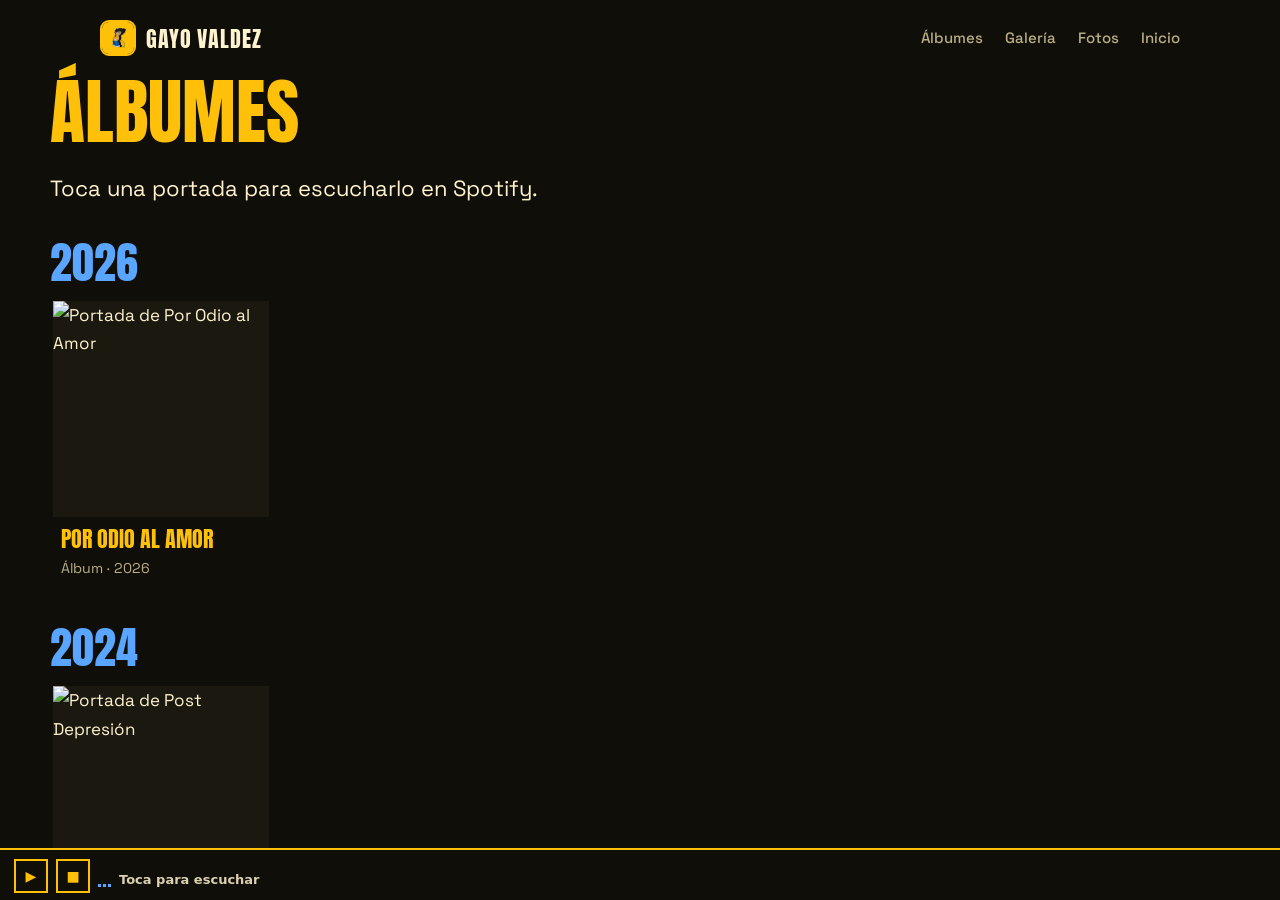
==== albumes/index.html @ f56d43c5 "Add files via upload" ====
<!doctype html>
<html lang="es">
<head>
<meta charset="utf-8">
<script src="../assets/player.js"></script>
<meta name="viewport" content="width=device-width,initial-scale=1,viewport-fit=cover">
<link rel="preconnect" href="https://fonts.googleapis.com"><link rel="preconnect" href="https://fonts.gstatic.com" crossorigin>
<link rel="stylesheet" href="https://fonts.googleapis.com/css2?family=Anton&family=Space+Grotesk:wght@400;500;700&display=swap">
<title>Álbumes · Gayo Valdez</title>
<link rel="icon" href="../assets/favicon.png">
<link rel="stylesheet" href="../styles.css">
</head>
<body>
<nav class="wrap" aria-label="Principal"><a class="brand" href="../"><img src="../assets/logo-gayo.jpg" alt="" width="36" height="36"> GAYO VALDEZ</a><div class="links"><a href="../albumes/">Álbumes</a><a href="../galeria/">Galería</a><a href="../fotos/">Fotos</a><a href="../">Inicio</a></div></nav>
<main class="wrap gx">
  <h1>Álbumes</h1>
  <p class="lead">Toca una portada para escucharlo en Spotify.</p>
  <h2 class="yr">2026</h2>
  <div class="agrid">
    <a class="al" href="https://open.spotify.com/album/2j05pbje3DPbrlC5xvu1Iv" target="_blank" rel="noopener"><img src="https://i.scdn.co/image/ab67616d0000b2738fabdd8882035cd9f23a45c3" alt="Portada de Por Odio al Amor" loading="lazy" width="640" height="640"><b>Por Odio al Amor</b><small>Álbum · 2026</small></a>
  </div>
  <h2 class="yr">2024</h2>
  <div class="agrid">
    <a class="al" href="https://open.spotify.com/album/3ttv0h0BzTk8eg3yQ8WuXn" target="_blank" rel="noopener"><img src="https://i.scdn.co/image/ab67616d0000b2733374432cae613861a59d983e" alt="Portada de Post Depresión" loading="lazy" width="640" height="640"><b>Post Depresión</b><small>Álbum · 2024</small></a>
  </div>
  <h2 class="yr">2022</h2>
  <div class="agrid">
    <a class="al" href="https://open.spotify.com/album/1tEM8ssiPazmN7bCroUL00" target="_blank" rel="noopener"><img src="https://i.scdn.co/image/ab67616d0000b27314c2a6426a9f22141e4c3a4b" alt="Portada de Canciones para Curar el Alma" loading="lazy" width="640" height="640"><b>Canciones para Curar el Alma</b><small>Álbum · 2022</small></a>
    <a class="al" href="https://open.spotify.com/album/4vE4DvXmBT3N9I0lSv5snI" target="_blank" rel="noopener"><img src="https://i.scdn.co/image/ab67616d0000b27392d47d95a250f74a629e56e5" alt="Portada de Claridad" loading="lazy" width="640" height="640"><b>Claridad</b><small>Álbum · 2022</small></a>
  </div>
  <h2 class="yr">2021</h2>
  <div class="agrid">
    <a class="al" href="https://open.spotify.com/album/2OVEJnKxtWHKkXrzLxo2jX" target="_blank" rel="noopener"><img src="https://i.scdn.co/image/ab67616d0000b2736f83140cec7ef01010cd737e" alt="Portada de Oscuridad" loading="lazy" width="640" height="640"><b>Oscuridad</b><small>Álbum · 2021</small></a>
  </div>
  <h2 class="yr">2020</h2>
  <div class="agrid">
    <a class="al" href="https://open.spotify.com/album/67qxuH9kNPboW3ZzWmt1PD" target="_blank" rel="noopener"><img src="https://i.scdn.co/image/ab67616d0000b273e95de80a9eaf869e36d61b01" alt="Portada de Amar y Ya" loading="lazy" width="640" height="640"><b>Amar y Ya</b><small>Álbum · 2020</small></a>
  </div>
  <p class="muted">Todo mi catálogo, incluidos los sencillos, está en <a href="https://open.spotify.com/artist/0uCVN0ZSViQ4xVwJsDqfVo" target="_blank" rel="noopener">Spotify</a>.</p>
</main>
<footer class="wrap"><span>© 2026 Gayo Valdez · Puebla, México</span><nav aria-label="Legal"><a href="../privacidad/">Privacidad</a><a href="../terminos/">Condiciones</a></nav></footer>
</body></html>
---- styles.css ----
/* Gayo Valdez · páginas legales. Marca: amarillo #FEC009, azul #0460CD, negro #100E08, crema #FFF3CF */
:root{--bg:#100E08;--surface:#1B1810;--fg:#FFF3CF;--muted:#B9AE86;--yellow:#FEC009;--blue:#5AA5FF;--line:#3A3320;
  --display:"Anton","Arial Narrow",Impact,sans-serif;--body:"Space Grotesk",system-ui,sans-serif}
*{box-sizing:border-box}
html{-webkit-text-size-adjust:100%}
body{margin:0;background:var(--bg);color:var(--fg);font:400 17px/1.65 var(--body);padding-inline:max(16px,env(safe-area-inset-left,0px)) max(16px,env(safe-area-inset-right,0px))}
a{color:inherit}
:focus-visible{outline:3px solid var(--yellow);outline-offset:3px}
[hidden]{display:none!important}
.wrap{max-width:1080px;margin:0 auto}
nav{display:flex;justify-content:space-between;align-items:center;gap:16px;padding-block:20px;flex-wrap:wrap}
.brand{display:flex;align-items:center;gap:10px;text-decoration:none;font:400 22px var(--display);letter-spacing:.04em;text-transform:uppercase}
.brand img{width:36px;height:36px;border-radius:9px;border:2px solid var(--yellow);object-fit:cover}
nav .links{display:flex;gap:22px;font-size:15px;font-weight:500}
nav .links a{text-decoration:none;color:var(--muted)}nav .links a:hover{color:var(--yellow)}
.legal{padding-block:clamp(32px,7vw,80px);max-width:68ch}
.legal h1{font:400 clamp(40px,8vw,72px)/1 var(--display);text-transform:uppercase;color:var(--yellow);margin:0 0 18px}
.legal h3{font:700 19px var(--body);color:var(--blue);margin:30px 0 8px}
.legal p{margin:0 0 14px}
.legal a{color:var(--yellow)}
.muted{color:var(--muted)}
footer{padding-block:28px max(28px,env(safe-area-inset-bottom,0px));border-top:2px solid var(--yellow);display:flex;justify-content:space-between;gap:16px;flex-wrap:wrap;font-size:14px;color:var(--muted)}
footer nav{padding:0;gap:18px;display:flex}
footer a{text-decoration:none}footer a:hover{color:var(--yellow)}
.small{font-size:14px;color:var(--muted)}
.ex .lead{font-size:clamp(20px,3vw,26px);line-height:1.35}
.perks{padding-left:1.1em;margin:0 0 24px}.perks li{margin:6px 0}.perks li::marker{color:var(--yellow)}
.btn-ex{font:700 17px var(--body);background:var(--yellow);color:#100E08;border:3px solid var(--yellow);padding:14px 26px;cursor:pointer;transition:transform .2s cubic-bezier(.3,1.6,.5,1),box-shadow .2s;margin-bottom:16px}
.btn-ex:hover{transform:translate(-3px,-3px) rotate(-1deg);box-shadow:5px 5px 0 var(--blue)}
.grid{display:grid;gap:14px;grid-template-columns:repeat(auto-fill,minmax(220px,1fr));margin:20px 0}
.card{display:flex;flex-direction:column;gap:6px;padding:16px;border:3px solid var(--yellow);text-decoration:none;color:var(--fg);transition:transform .25s cubic-bezier(.3,1.6,.5,1),box-shadow .25s}
.card:hover{transform:translate(-4px,-4px) rotate(-1deg);box-shadow:6px 6px 0 var(--blue)}
.card small{color:var(--blue)}.card b{font:400 24px var(--display);text-transform:uppercase;color:var(--yellow)}.card span{color:var(--muted);font-size:14px}

/* galería y fotos */
.gx{max-width:1180px}.gx .lead{margin-bottom:18px;font-size:clamp(18px,2.6vw,22px)}
.bar{display:flex;gap:12px;flex-wrap:wrap;align-items:center;margin-bottom:20px}
.chips{display:flex;gap:6px}
.chips button{font:700 15px var(--body);background:transparent;color:var(--fg);border:2px solid var(--yellow);padding:8px 14px;cursor:pointer;transition:transform .2s cubic-bezier(.3,1.6,.5,1),background .2s}
.chips button:hover{transform:translateY(-3px) rotate(-2deg)}
.chips button.on{background:var(--yellow);color:#100E08}
.yt{font:700 15px var(--body);background:var(--blue);color:#100E08;padding:10px 16px;text-decoration:none;border:2px solid var(--blue);margin-left:auto;transition:transform .2s cubic-bezier(.3,1.6,.5,1),box-shadow .2s}
.yt:hover{transform:translate(-3px,-3px);box-shadow:4px 4px 0 var(--yellow)}
.vgrid{display:grid;gap:14px;grid-template-columns:repeat(auto-fill,minmax(240px,1fr))}
.v{all:unset;box-sizing:border-box;cursor:pointer;display:flex;flex-direction:column;gap:4px;border:3px solid transparent;transition:transform .25s cubic-bezier(.3,1.6,.5,1),border-color .2s,box-shadow .25s}
.v:hover,.v:focus-visible{transform:translate(-4px,-4px) rotate(-.8deg);border-color:var(--yellow);box-shadow:6px 6px 0 var(--blue)}
.v img{width:100%;aspect-ratio:16/9;object-fit:cover;background:var(--surface);display:block}
.v b{font-size:15px;line-height:1.25;padding:2px 6px 0;color:var(--fg)}.v small{padding:0 6px 6px;color:var(--muted)}
.more{display:block;margin:26px auto 0;font:700 17px var(--body);background:var(--yellow);color:#100E08;border:3px solid var(--yellow);padding:12px 28px;cursor:pointer}
.more:hover{transform:translate(-3px,-3px);box-shadow:5px 5px 0 var(--blue)}
.lb{position:fixed;inset:0;background:rgba(10,8,3,.94);z-index:50;display:flex;align-items:center;justify-content:center;flex-direction:column;gap:14px;padding:56px 14px 20px}
.lb[hidden]{display:none}
.lb .x{position:absolute;top:max(14px,env(safe-area-inset-top));right:16px;font:700 20px var(--body);width:44px;height:44px;background:var(--yellow);border:0;cursor:pointer}
.stage{width:min(960px,100%);aspect-ratio:16/9}.stage.short{width:min(360px,92vw);aspect-ratio:9/16;max-height:78vh}
.stage iframe{width:100%;height:100%;border:0;background:#000}
.stage.ph{aspect-ratio:auto;width:100%;max-width:1100px;text-align:center}.stage.ph img{max-width:100%;max-height:78vh;object-fit:contain}.stage.ph p{margin:10px 0 0}
.nv{position:absolute;top:50%;transform:translateY(-50%);font:700 34px var(--body);width:48px;height:64px;background:var(--yellow);border:0;cursor:pointer;z-index:2}.nv.p{left:8px}.nv.n{right:8px}
.pgrid{columns:3 260px;column-gap:12px}
.p{all:unset;box-sizing:border-box;display:block;width:100%;margin:0 0 12px;cursor:pointer;break-inside:avoid;border:3px solid transparent;transition:transform .25s cubic-bezier(.3,1.6,.5,1),border-color .2s,box-shadow .25s}
.p:hover,.p:focus-visible{transform:scale(1.03) rotate(-1deg);border-color:var(--yellow);box-shadow:6px 6px 0 var(--blue);position:relative;z-index:2}
.p img{width:100%;height:auto;display:block}
.gx h1{font:400 clamp(40px,8vw,72px)/1 var(--display);text-transform:uppercase;color:var(--yellow);margin:0 0 14px}
.yt{margin-left:0}
@media (min-width:700px){.yt{margin-left:auto}}
@media (max-width:600px){.vgrid{grid-template-columns:repeat(2,1fr);gap:10px}.v b{font-size:13px}.v small{font-size:12px}.pgrid{columns:2 140px;column-gap:8px}.p{margin-bottom:8px}}

/* álbumes */
.gx .yr{font:400 clamp(30px,5vw,44px)/1 var(--display);color:var(--blue);margin:34px 0 14px}
.agrid{display:grid;gap:18px;grid-template-columns:repeat(auto-fill,minmax(210px,1fr))}
.al{display:flex;flex-direction:column;gap:6px;text-decoration:none;color:var(--fg);border:3px solid transparent;padding:0 0 8px;transition:transform .28s cubic-bezier(.3,1.6,.5,1),border-color .2s,box-shadow .28s}
.al:hover,.al:focus-visible{transform:translate(-5px,-5px) rotate(-1.2deg);border-color:var(--yellow);box-shadow:8px 8px 0 var(--blue)}
.al img{width:100%;height:auto;aspect-ratio:1;object-fit:cover;display:block;background:var(--surface)}
.al b{font:400 22px/1.1 var(--display);text-transform:uppercase;color:var(--yellow);padding:4px 8px 0}.al small{color:var(--muted);padding:0 8px}
@media (max-width:600px){.agrid{grid-template-columns:repeat(2,1fr);gap:12px}.al b{font-size:18px}}
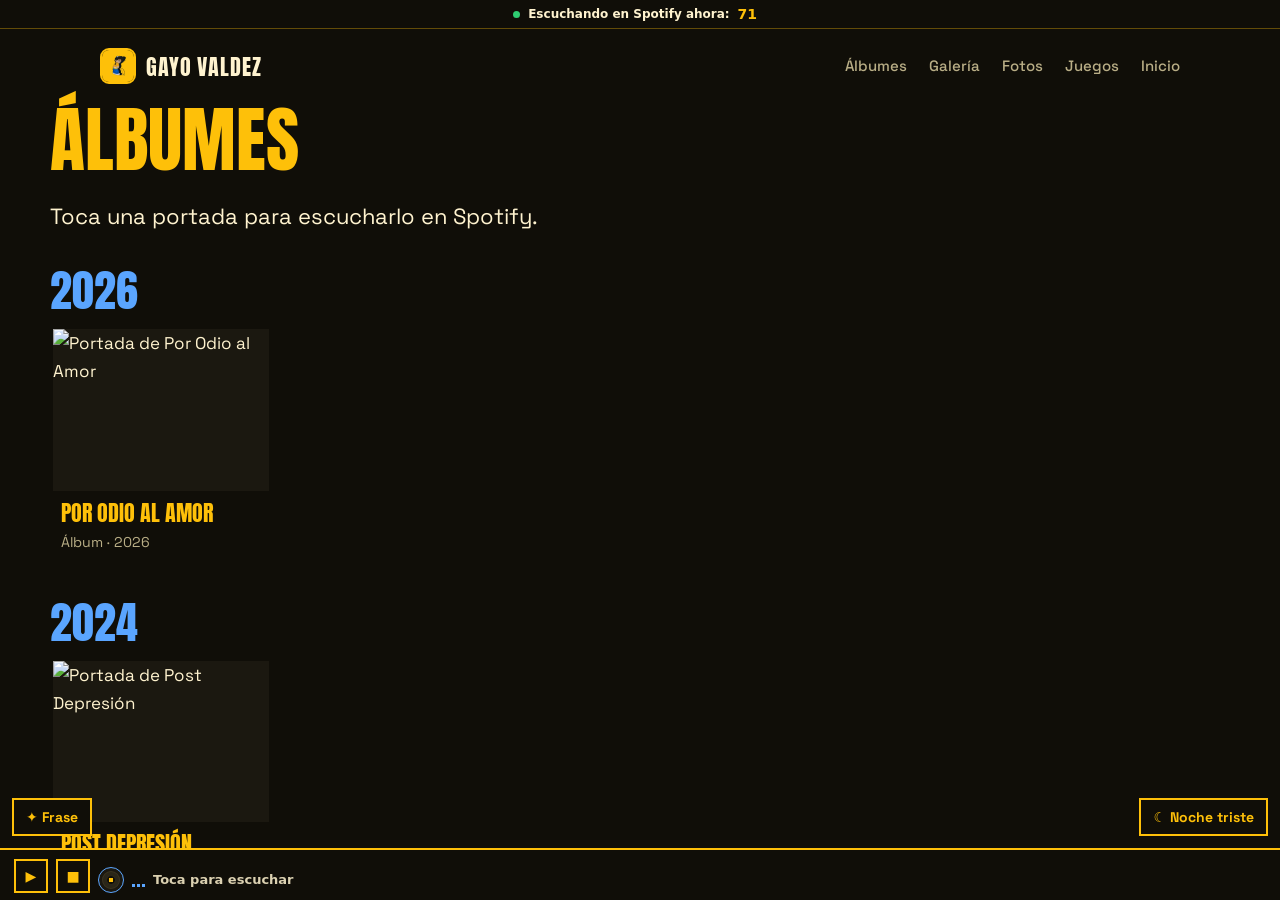
==== commit 4196ef2a: "Add files via upload" ====
--- a/albumes/index.html
+++ b/albumes/index.html
@@ -11,7 +11,7 @@
 <link rel="stylesheet" href="../styles.css">
 </head>
 <body>
-<nav class="wrap" aria-label="Principal"><a class="brand" href="../"><img src="../assets/logo-gayo.jpg" alt="" width="36" height="36"> GAYO VALDEZ</a><div class="links"><a href="../albumes/">Álbumes</a><a href="../galeria/">Galería</a><a href="../fotos/">Fotos</a><a href="../">Inicio</a></div></nav>
+<nav class="wrap" aria-label="Principal"><a class="brand" href="../"><img src="../assets/logo-gayo.jpg" alt="" width="36" height="36"> GAYO VALDEZ</a><div class="links"><a href="../albumes/">Álbumes</a><a href="../galeria/">Galería</a><a href="../fotos/">Fotos</a><a href="../juego/">Juegos</a><a href="../">Inicio</a></div></nav>
 <main class="wrap gx">
   <h1>Álbumes</h1>
   <p class="lead">Toca una portada para escucharlo en Spotify.</p>
--- a/styles.css
+++ b/styles.css
@@ -48,13 +48,13 @@
 .v b{font-size:15px;line-height:1.25;padding:2px 6px 0;color:var(--fg)}.v small{padding:0 6px 6px;color:var(--muted)}
 .more{display:block;margin:26px auto 0;font:700 17px var(--body);background:var(--yellow);color:#100E08;border:3px solid var(--yellow);padding:12px 28px;cursor:pointer}
 .more:hover{transform:translate(-3px,-3px);box-shadow:5px 5px 0 var(--blue)}
-.lb{position:fixed;inset:0;background:rgba(10,8,3,.94);z-index:50;display:flex;align-items:center;justify-content:center;flex-direction:column;gap:14px;padding:56px 14px 20px}
+.lb{position:fixed;inset:0;background:rgba(10,8,3,.94);z-index:50;display:flex;align-items:center;justify-content:center;flex-direction:column;gap:14px;padding:76px 14px 20px}
 .lb[hidden]{display:none}
-.lb .x{position:absolute;top:max(14px,env(safe-area-inset-top));right:16px;font:700 20px var(--body);width:44px;height:44px;background:var(--yellow);border:0;cursor:pointer}
+.lb .x{position:absolute;top:max(14px,env(safe-area-inset-top));right:16px;z-index:5;font:700 20px var(--body);width:44px;height:44px;background:var(--yellow);border:0;cursor:pointer}
 .stage{width:min(960px,100%);aspect-ratio:16/9}.stage.short{width:min(360px,92vw);aspect-ratio:9/16;max-height:78vh}
 .stage iframe{width:100%;height:100%;border:0;background:#000}
 .stage.ph{aspect-ratio:auto;width:100%;max-width:1100px;text-align:center}.stage.ph img{max-width:100%;max-height:78vh;object-fit:contain}.stage.ph p{margin:10px 0 0}
-.nv{position:absolute;top:50%;transform:translateY(-50%);font:700 34px var(--body);width:48px;height:64px;background:var(--yellow);border:0;cursor:pointer;z-index:2}.nv.p{left:8px}.nv.n{right:8px}
+.nv{position:absolute;top:50%;transform:translateY(-50%);font:700 34px var(--body);width:48px;height:64px;background:var(--yellow);border:0;cursor:pointer;z-index:2}.nv.nl{left:8px}.nv.nr{right:8px}
 .pgrid{columns:3 260px;column-gap:12px}
 .p{all:unset;box-sizing:border-box;display:block;width:100%;margin:0 0 12px;cursor:pointer;break-inside:avoid;border:3px solid transparent;transition:transform .25s cubic-bezier(.3,1.6,.5,1),border-color .2s,box-shadow .25s}
 .p:hover,.p:focus-visible{transform:scale(1.03) rotate(-1deg);border-color:var(--yellow);box-shadow:6px 6px 0 var(--blue);position:relative;z-index:2}
@@ -72,3 +72,5 @@
 .al img{width:100%;height:auto;aspect-ratio:1;object-fit:cover;display:block;background:var(--surface)}
 .al b{font:400 22px/1.1 var(--display);text-transform:uppercase;color:var(--yellow);padding:4px 8px 0}.al small{color:var(--muted);padding:0 8px}
 @media (max-width:600px){.agrid{grid-template-columns:repeat(2,1fr);gap:12px}.al b{font-size:18px}}
+.back{display:inline-block;margin:0 0 16px;font:700 15px var(--body);color:var(--yellow);text-decoration:none;border-bottom:2px solid var(--yellow)}.back:hover{color:var(--blue);border-color:var(--blue)}
+.gx .agrid .al img{aspect-ratio:4/3}
